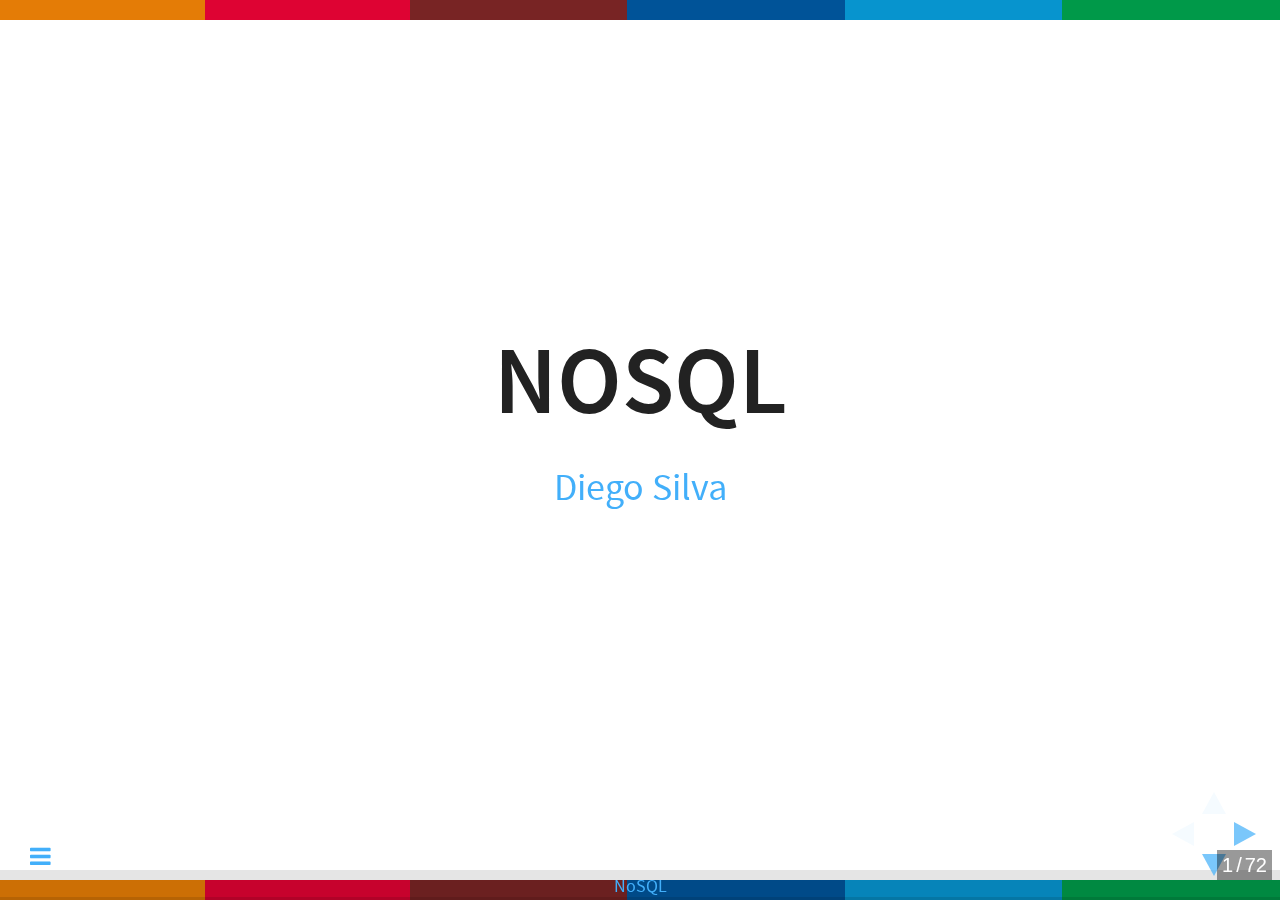
==== palestras/2018/iftm-06-07-2018/index.html @ 48f5f55a "Adicionando pagina principal" ====
<!doctype html>
<html lang="en">

    <head>
        <meta charset="utf-8">

        <title>Programação Orientada a Objetos</title>

        <link rel="stylesheet" href="css/reveal.css">
        <link rel="stylesheet" href="css/theme/tdc.css" id="theme">

        <link rel="stylesheet" href="lib/css/zenburn.css">
    </head>

    <body>

              <div class="reveal">
              <div class= "tdc-head-hr">
				           <div class = "tdc-bar-block-1"></div>
				           <div class = "tdc-bar-block-2"></div>
				           <div class = "tdc-bar-block-3"></div>
				           <div class = "tdc-bar-block-4"></div>
				           <div class = "tdc-bar-block-5"></div>
				           <div class = "tdc-bar-block-6"></div>
			       </div>
              <div class="slides">
                  <section data-markdown="README.md"
                           data-separator="^\n----  ----\n$"
                           data-separator-vertical="^\n----\n$">
                  </section>
              </div>
              <div class= "tdc-foot-hr">
          			<div class = "tdc-bar-block-1"></div>
          			<div class = "tdc-bar-block-2"></div>
          			<div class = "tdc-bar-block-3"></div>
          			<div class = "tdc-bar-block-4"></div>
          			<div class = "tdc-bar-block-5"></div>
          			<div class = "tdc-bar-block-6"></div>
          		</div>

        </div>

        <script src="lib/js/head.min.js"></script>
        <script src="js/reveal.js"></script>
        <script>
Reveal.initialize({
    // reveal.js configuration, cf. https://github.com/hakimel/reveal.js/#configuration
    controls: true,
    progress: true,
    history: true,
    center: true,
    transition: 'convex',
    slideNumber: 'c/t',
    width: 960,
    height: 800,

    // Optional libraries used to extend on reveal.js
    dependencies: [
      { src: 'lib/js/classList.js', condition: function() { return !document.body.classList; } },

      // enable built-in plugins
      { src: 'plugin/markdown/marked.js', condition: function() { return !!document.querySelector( '[data-markdown]' ); } },
      { src: 'plugin/markdown/markdown.js', condition: function() { return !!document.querySelector( '[data-markdown]' ); } },
      { src: 'plugin/highlight/highlight.js', async: true, callback: function() { hljs.initHighlightingOnLoad(); } },
      { src: 'plugin/zoom/zoom.js' },
      { src: 'plugin/notes/notes.js' },
      { src: 'plugin/math/math.js' },

      // enable additionally installed plugins
      { src: 'plugin/menu/menu.js' },
      { src: 'plugin/title-footer/title-footer.js', async: true, callback: function() { title_footer.initialize(); } },
    ],
    //{ src: 'plugin/toc-progress/toc-progress.js', async: true, callback: function() { toc_progress.initialize(); toc_progress.create(); } },
    // plugin settings

    // plugin math, cf. https://github.com/hakimel/reveal.js#mathjax
    math: {
        mathjax: 'https://cdn.mathjax.org/mathjax/latest/MathJax.js',
        config: 'TeX-AMS_HTML-full'  // See http://docs.mathjax.org/en/latest/config-files.html
    },

    // plugin menu, cf. https://github.com/denehyg/reveal.js-menu#configuration
    menu: {
        side: 'left',
        numbers: false,
        titleSelector: 'h1, h2, h3, h4, h5, h6',
        hideMissingTitles: false,
        markers: false,
        custom: false,
        themes: [
            { name: 'TDC', theme: 'css/theme/tdc.css' },
            { name: 'Black', theme: 'css/theme/black.css' },
            { name: 'White', theme: 'css/theme/white.css' },
            { name: 'League', theme: 'css/theme/league.css' },
            { name: 'Sky', theme: 'css/theme/sky.css' },
            { name: 'Beige', theme: 'css/theme/beige.css' },
            { name: 'Simple', theme: 'css/theme/simple.css' },
            { name: 'Serif', theme: 'css/theme/serif.css' },
            { name: 'Blood', theme: 'css/theme/blood.css' },
            { name: 'Night', theme: 'css/theme/night.css' },
            { name: 'Moon', theme: 'css/theme/moon.css' },
            { name: 'Solarized', theme: 'css/theme/solarized.css' }
        ],
        transitions: true,
        openButton: true,
        openSlideNumber: true,
        keyboard: true
    },
});
        </script>
    </body>

</html>


<!--
file created by github.com/theno/fabsetup
substituted variables:
{{presi_title_space}}: reveal.js template
-->
---- palestras/2018/iftm-06-07-2018/css/reveal.css ----
/*!
 * reveal.js
 * http://lab.hakim.se/reveal-js
 * MIT licensed
 *
 * Copyright (C) 2016 Hakim El Hattab, http://hakim.se
 */
/*********************************************
 * RESET STYLES
 *********************************************/
html, body, .reveal div, .reveal span, .reveal applet, .reveal object, .reveal iframe,
.reveal h1, .reveal h2, .reveal h3, .reveal h4, .reveal h5, .reveal h6, .reveal p, .reveal blockquote, .reveal pre,
.reveal a, .reveal abbr, .reveal acronym, .reveal address, .reveal big, .reveal cite, .reveal code,
.reveal del, .reveal dfn, .reveal em, .reveal img, .reveal ins, .reveal kbd, .reveal q, .reveal s, .reveal samp,
.reveal small, .reveal strike, .reveal strong, .reveal sub, .reveal sup, .reveal tt, .reveal var,
.reveal b, .reveal u, .reveal center,
.reveal dl, .reveal dt, .reveal dd, .reveal ol, .reveal ul, .reveal li,
.reveal fieldset, .reveal form, .reveal label, .reveal legend,
.reveal table, .reveal caption, .reveal tbody, .reveal tfoot, .reveal thead, .reveal tr, .reveal th, .reveal td,
.reveal article, .reveal aside, .reveal canvas, .reveal details, .reveal embed,
.reveal figure, .reveal figcaption, .reveal footer, .reveal header, .reveal hgroup,
.reveal menu, .reveal nav, .reveal output, .reveal ruby, .reveal section, .reveal summary,
.reveal time, .reveal mark, .reveal audio, .reveal video {
  margin: 0;
  padding: 0;
  border: 0;
  font-size: 100%;
  font: inherit;
  vertical-align: baseline; }

.reveal article, .reveal aside, .reveal details, .reveal figcaption, .reveal figure,
.reveal footer, .reveal header, .reveal hgroup, .reveal menu, .reveal nav, .reveal section {
  display: block; }

/*********************************************
 * GLOBAL STYLES
 *********************************************/
html,
body {
  width: 100%;
  height: 100%;
  overflow: hidden; }

body {
  position: relative;
  line-height: 1;
  background-color: #fff;
  color: #000; }

/*********************************************
 * VIEW FRAGMENTS
 *********************************************/
.reveal .slides section .fragment {
  opacity: 0;
  visibility: hidden;
  -webkit-transition: all .2s ease;
          transition: all .2s ease; }
  .reveal .slides section .fragment.visible {
    opacity: 1;
    visibility: visible; }

.reveal .slides section .fragment.grow {
  opacity: 1;
  visibility: visible; }
  .reveal .slides section .fragment.grow.visible {
    -webkit-transform: scale(1.3);
            transform: scale(1.3); }

.reveal .slides section .fragment.shrink {
  opacity: 1;
  visibility: visible; }
  .reveal .slides section .fragment.shrink.visible {
    -webkit-transform: scale(0.7);
            transform: scale(0.7); }

.reveal .slides section .fragment.zoom-in {
  -webkit-transform: scale(0.1);
          transform: scale(0.1); }
  .reveal .slides section .fragment.zoom-in.visible {
    -webkit-transform: none;
            transform: none; }

.reveal .slides section .fragment.fade-out {
  opacity: 1;
  visibility: visible; }
  .reveal .slides section .fragment.fade-out.visible {
    opacity: 0;
    visibility: hidden; }

.reveal .slides section .fragment.semi-fade-out {
  opacity: 1;
  visibility: visible; }
  .reveal .slides section .fragment.semi-fade-out.visible {
    opacity: 0.5;
    visibility: visible; }

.reveal .slides section .fragment.strike {
  opacity: 1;
  visibility: visible; }
  .reveal .slides section .fragment.strike.visible {
    text-decoration: line-through; }

.reveal .slides section .fragment.fade-up {
  -webkit-transform: translate(0, 20%);
          transform: translate(0, 20%); }
  .reveal .slides section .fragment.fade-up.visible {
    -webkit-transform: translate(0, 0);
            transform: translate(0, 0); }

.reveal .slides section .fragment.fade-down {
  -webkit-transform: translate(0, -20%);
          transform: translate(0, -20%); }
  .reveal .slides section .fragment.fade-down.visible {
    -webkit-transform: translate(0, 0);
            transform: translate(0, 0); }

.reveal .slides section .fragment.fade-right {
  -webkit-transform: translate(-20%, 0);
          transform: translate(-20%, 0); }
  .reveal .slides section .fragment.fade-right.visible {
    -webkit-transform: translate(0, 0);
            transform: translate(0, 0); }

.reveal .slides section .fragment.fade-left {
  -webkit-transform: translate(20%, 0);
          transform: translate(20%, 0); }
  .reveal .slides section .fragment.fade-left.visible {
    -webkit-transform: translate(0, 0);
            transform: translate(0, 0); }

.reveal .slides section .fragment.current-visible {
  opacity: 0;
  visibility: hidden; }
  .reveal .slides section .fragment.current-visible.current-fragment {
    opacity: 1;
    visibility: visible; }

.reveal .slides section .fragment.highlight-red,
.reveal .slides section .fragment.highlight-current-red,
.reveal .slides section .fragment.highlight-green,
.reveal .slides section .fragment.highlight-current-green,
.reveal .slides section .fragment.highlight-blue,
.reveal .slides section .fragment.highlight-current-blue {
  opacity: 1;
  visibility: visible; }

.reveal .slides section .fragment.highlight-red.visible {
  color: #ff2c2d; }

.reveal .slides section .fragment.highlight-green.visible {
  color: #17ff2e; }

.reveal .slides section .fragment.highlight-blue.visible {
  color: #1b91ff; }

.reveal .slides section .fragment.highlight-current-red.current-fragment {
  color: #ff2c2d; }

.reveal .slides section .fragment.highlight-current-green.current-fragment {
  color: #17ff2e; }

.reveal .slides section .fragment.highlight-current-blue.current-fragment {
  color: #1b91ff; }

/*********************************************
 * DEFAULT ELEMENT STYLES
 *********************************************/
/* Fixes issue in Chrome where italic fonts did not appear when printing to PDF */
.reveal:after {
  content: '';
  font-style: italic; }

.reveal iframe {
  z-index: 1; }

/** Prevents layering issues in certain browser/transition combinations */
.reveal a {
  position: relative; }

.reveal .stretch {
  max-width: none;
  max-height: none; }

.reveal pre.stretch code {
  height: 100%;
  max-height: 100%;
  box-sizing: border-box; }

/*********************************************
 * CONTROLS
 *********************************************/
.reveal .controls {
  display: none;
  position: fixed;
  width: 110px;
  height: 110px;
  z-index: 30;
  right: 10px;
  bottom: 10px;
  -webkit-user-select: none; }

.reveal .controls button {
  padding: 0;
  position: absolute;
  opacity: 0.05;
  width: 0;
  height: 0;
  background-color: transparent;
  border: 12px solid transparent;
  -webkit-transform: scale(0.9999);
          transform: scale(0.9999);
  -webkit-transition: all 0.2s ease;
          transition: all 0.2s ease;
  -webkit-appearance: none;
  -webkit-tap-highlight-color: transparent; }

.reveal .controls .enabled {
  opacity: 0.7;
  cursor: pointer; }

.reveal .controls .enabled:active {
  margin-top: 1px; }

.reveal .controls .navigate-left {
  top: 42px;
  border-right-width: 22px;
  border-right-color: #000; }

.reveal .controls .navigate-left.fragmented {
  opacity: 0.3; }

.reveal .controls .navigate-right {
  left: 74px;
  top: 42px;
  border-left-width: 22px;
  border-left-color: #000; }

.reveal .controls .navigate-right.fragmented {
  opacity: 0.3; }

.reveal .controls .navigate-up {
  left: 42px;
  border-bottom-width: 22px;
  border-bottom-color: #000; }

.reveal .controls .navigate-up.fragmented {
  opacity: 0.3; }

.reveal .controls .navigate-down {
  left: 42px;
  top: 74px;
  border-top-width: 22px;
  border-top-color: #000; }

.reveal .controls .navigate-down.fragmented {
  opacity: 0.3; }

/*********************************************
 * PROGRESS BAR
 *********************************************/
.reveal .progress {
  position: fixed;
  display: none;
  height: 3px;
  width: 100%;
  bottom: 0;
  left: 0;
  z-index: 10;
  background-color: rgba(0, 0, 0, 0.2); }

.reveal .progress:after {
  content: '';
  display: block;
  position: absolute;
  height: 20px;
  width: 100%;
  top: -20px; }

.reveal .progress span {
  display: block;
  height: 100%;
  width: 0px;
  background-color: #000;
  -webkit-transition: width 800ms cubic-bezier(0.26, 0.86, 0.44, 0.985);
          transition: width 800ms cubic-bezier(0.26, 0.86, 0.44, 0.985); }

/*********************************************
 * SLIDE NUMBER
 *********************************************/
.reveal .slide-number {
  position: fixed;
  display: block;
  right: 8px;
  bottom: 8px;
  z-index: 31;
  font-family: Helvetica, sans-serif;
  font-size: 12px;
  line-height: 1;
  color: #fff;
  background-color: rgba(0, 0, 0, 0.4);
  padding: 5px; }

.reveal .slide-number-delimiter {
  margin: 0 3px; }

/*********************************************
 * SLIDES
 *********************************************/
.reveal {
  position: relative;
  width: 100%;
  height: 100%;
  overflow: hidden;
  -ms-touch-action: none;
      touch-action: none; }

.reveal .slides {
  position: absolute;
  width: 100%;
  height: 100%;
  top: 0;
  right: 0;
  bottom: 0;
  left: 0;
  margin: auto;
  overflow: visible;
  z-index: 1;
  text-align: center;
  -webkit-perspective: 600px;
          perspective: 600px;
  -webkit-perspective-origin: 50% 40%;
          perspective-origin: 50% 40%; }

.reveal .slides > section {
  -ms-perspective: 600px; }

.reveal .slides > section,
.reveal .slides > section > section {
  display: none;
  position: absolute;
  width: 100%;
  padding: 20px 0px;
  z-index: 10;
  -webkit-transform-style: preserve-3d;
          transform-style: preserve-3d;
  -webkit-transition: -webkit-transform-origin 800ms cubic-bezier(0.26, 0.86, 0.44, 0.985), -webkit-transform 800ms cubic-bezier(0.26, 0.86, 0.44, 0.985), visibility 800ms cubic-bezier(0.26, 0.86, 0.44, 0.985), opacity 800ms cubic-bezier(0.26, 0.86, 0.44, 0.985);
          transition: transform-origin 800ms cubic-bezier(0.26, 0.86, 0.44, 0.985), transform 800ms cubic-bezier(0.26, 0.86, 0.44, 0.985), visibility 800ms cubic-bezier(0.26, 0.86, 0.44, 0.985), opacity 800ms cubic-bezier(0.26, 0.86, 0.44, 0.985); }

/* Global transition speed settings */
.reveal[data-transition-speed="fast"] .slides section {
  -webkit-transition-duration: 400ms;
          transition-duration: 400ms; }

.reveal[data-transition-speed="slow"] .slides section {
  -webkit-transition-duration: 1200ms;
          transition-duration: 1200ms; }

/* Slide-specific transition speed overrides */
.reveal .slides section[data-transition-speed="fast"] {
  -webkit-transition-duration: 400ms;
          transition-duration: 400ms; }

.reveal .slides section[data-transition-speed="slow"] {
  -webkit-transition-duration: 1200ms;
          transition-duration: 1200ms; }

.reveal .slides > section.stack {
  padding-top: 0;
  padding-bottom: 0; }

.reveal .slides > section.present,
.reveal .slides > section > section.present {
  display: block;
  z-index: 11;
  opacity: 1; }

.reveal.center,
.reveal.center .slides,
.reveal.center .slides section {
  min-height: 0 !important; }

/* Don't allow interaction with invisible slides */
.reveal .slides > section.future,
.reveal .slides > section > section.future,
.reveal .slides > section.past,
.reveal .slides > section > section.past {
  pointer-events: none; }

.reveal.overview .slides > section,
.reveal.overview .slides > section > section {
  pointer-events: auto; }

.reveal .slides > section.past,
.reveal .slides > section.future,
.reveal .slides > section > section.past,
.reveal .slides > section > section.future {
  opacity: 0; }

/*********************************************
 * Mixins for readability of transitions
 *********************************************/
/*********************************************
 * SLIDE TRANSITION
 * Aliased 'linear' for backwards compatibility
 *********************************************/
.reveal.slide section {
  -webkit-backface-visibility: hidden;
          backface-visibility: hidden; }

.reveal .slides > section[data-transition=slide].past,
.reveal .slides > section[data-transition~=slide-out].past,
.reveal.slide .slides > section:not([data-transition]).past {
  -webkit-transform: translate(-150%, 0);
          transform: translate(-150%, 0); }

.reveal .slides > section[data-transition=slide].future,
.reveal .slides > section[data-transition~=slide-in].future,
.reveal.slide .slides > section:not([data-transition]).future {
  -webkit-transform: translate(150%, 0);
          transform: translate(150%, 0); }

.reveal .slides > section > section[data-transition=slide].past,
.reveal .slides > section > section[data-transition~=slide-out].past,
.reveal.slide .slides > section > section:not([data-transition]).past {
  -webkit-transform: translate(0, -150%);
          transform: translate(0, -150%); }

.reveal .slides > section > section[data-transition=slide].future,
.reveal .slides > section > section[data-transition~=slide-in].future,
.reveal.slide .slides > section > section:not([data-transition]).future {
  -webkit-transform: translate(0, 150%);
          transform: translate(0, 150%); }

.reveal.linear section {
  -webkit-backface-visibility: hidden;
          backface-visibility: hidden; }

.reveal .slides > section[data-transition=linear].past,
.reveal .slides > section[data-transition~=linear-out].past,
.reveal.linear .slides > section:not([data-transition]).past {
  -webkit-transform: translate(-150%, 0);
          transform: translate(-150%, 0); }

.reveal .slides > section[data-transition=linear].future,
.reveal .slides > section[data-transition~=linear-in].future,
.reveal.linear .slides > section:not([data-transition]).future {
  -webkit-transform: translate(150%, 0);
          transform: translate(150%, 0); }

.reveal .slides > section > section[data-transition=linear].past,
.reveal .slides > section > section[data-transition~=linear-out].past,
.reveal.linear .slides > section > section:not([data-transition]).past {
  -webkit-transform: translate(0, -150%);
          transform: translate(0, -150%); }

.reveal .slides > section > section[data-transition=linear].future,
.reveal .slides > section > section[data-transition~=linear-in].future,
.reveal.linear .slides > section > section:not([data-transition]).future {
  -webkit-transform: translate(0, 150%);
          transform: translate(0, 150%); }

/*********************************************
 * CONVEX TRANSITION
 * Aliased 'default' for backwards compatibility
 *********************************************/
.reveal .slides > section[data-transition=default].past,
.reveal .slides > section[data-transition~=default-out].past,
.reveal.default .slides > section:not([data-transition]).past {
  -webkit-transform: translate3d(-100%, 0, 0) rotateY(-90deg) translate3d(-100%, 0, 0);
          transform: translate3d(-100%, 0, 0) rotateY(-90deg) translate3d(-100%, 0, 0); }

.reveal .slides > section[data-transition=default].future,
.reveal .slides > section[data-transition~=default-in].future,
.reveal.default .slides > section:not([data-transition]).future {
  -webkit-transform: translate3d(100%, 0, 0) rotateY(90deg) translate3d(100%, 0, 0);
          transform: translate3d(100%, 0, 0) rotateY(90deg) translate3d(100%, 0, 0); }

.reveal .slides > section > section[data-transition=default].past,
.reveal .slides > section > section[data-transition~=default-out].past,
.reveal.default .slides > section > section:not([data-transition]).past {
  -webkit-transform: translate3d(0, -300px, 0) rotateX(70deg) translate3d(0, -300px, 0);
          transform: translate3d(0, -300px, 0) rotateX(70deg) translate3d(0, -300px, 0); }

.reveal .slides > section > section[data-transition=default].future,
.reveal .slides > section > section[data-transition~=default-in].future,
.reveal.default .slides > section > section:not([data-transition]).future {
  -webkit-transform: translate3d(0, 300px, 0) rotateX(-70deg) translate3d(0, 300px, 0);
          transform: translate3d(0, 300px, 0) rotateX(-70deg) translate3d(0, 300px, 0); }

.reveal .slides > section[data-transition=convex].past,
.reveal .slides > section[data-transition~=convex-out].past,
.reveal.convex .slides > section:not([data-transition]).past {
  -webkit-transform: translate3d(-100%, 0, 0) rotateY(-90deg) translate3d(-100%, 0, 0);
          transform: translate3d(-100%, 0, 0) rotateY(-90deg) translate3d(-100%, 0, 0); }

.reveal .slides > section[data-transition=convex].future,
.reveal .slides > section[data-transition~=convex-in].future,
.reveal.convex .slides > section:not([data-transition]).future {
  -webkit-transform: translate3d(100%, 0, 0) rotateY(90deg) translate3d(100%, 0, 0);
          transform: translate3d(100%, 0, 0) rotateY(90deg) translate3d(100%, 0, 0); }

.reveal .slides > section > section[data-transition=convex].past,
.reveal .slides > section > section[data-transition~=convex-out].past,
.reveal.convex .slides > section > section:not([data-transition]).past {
  -webkit-transform: translate3d(0, -300px, 0) rotateX(70deg) translate3d(0, -300px, 0);
          transform: translate3d(0, -300px, 0) rotateX(70deg) translate3d(0, -300px, 0); }

.reveal .slides > section > section[data-transition=convex].future,
.reveal .slides > section > section[data-transition~=convex-in].future,
.reveal.convex .slides > section > section:not([data-transition]).future {
  -webkit-transform: translate3d(0, 300px, 0) rotateX(-70deg) translate3d(0, 300px, 0);
          transform: translate3d(0, 300px, 0) rotateX(-70deg) translate3d(0, 300px, 0); }

/*********************************************
 * CONCAVE TRANSITION
 *********************************************/
.reveal .slides > section[data-transition=concave].past,
.reveal .slides > section[data-transition~=concave-out].past,
.reveal.concave .slides > section:not([data-transition]).past {
  -webkit-transform: translate3d(-100%, 0, 0) rotateY(90deg) translate3d(-100%, 0, 0);
          transform: translate3d(-100%, 0, 0) rotateY(90deg) translate3d(-100%, 0, 0); }

.reveal .slides > section[data-transition=concave].future,
.reveal .slides > section[data-transition~=concave-in].future,
.reveal.concave .slides > section:not([data-transition]).future {
  -webkit-transform: translate3d(100%, 0, 0) rotateY(-90deg) translate3d(100%, 0, 0);
          transform: translate3d(100%, 0, 0) rotateY(-90deg) translate3d(100%, 0, 0); }

.reveal .slides > section > section[data-transition=concave].past,
.reveal .slides > section > section[data-transition~=concave-out].past,
.reveal.concave .slides > section > section:not([data-transition]).past {
  -webkit-transform: translate3d(0, -80%, 0) rotateX(-70deg) translate3d(0, -80%, 0);
          transform: translate3d(0, -80%, 0) rotateX(-70deg) translate3d(0, -80%, 0); }

.reveal .slides > section > section[data-transition=concave].future,
.reveal .slides > section > section[data-transition~=concave-in].future,
.reveal.concave .slides > section > section:not([data-transition]).future {
  -webkit-transform: translate3d(0, 80%, 0) rotateX(70deg) translate3d(0, 80%, 0);
          transform: translate3d(0, 80%, 0) rotateX(70deg) translate3d(0, 80%, 0); }

/*********************************************
 * ZOOM TRANSITION
 *********************************************/
.reveal .slides section[data-transition=zoom],
.reveal.zoom .slides section:not([data-transition]) {
  -webkit-transition-timing-function: ease;
          transition-timing-function: ease; }

.reveal .slides > section[data-transition=zoom].past,
.reveal .slides > section[data-transition~=zoom-out].past,
.reveal.zoom .slides > section:not([data-transition]).past {
  visibility: hidden;
  -webkit-transform: scale(16);
          transform: scale(16); }

.reveal .slides > section[data-transition=zoom].future,
.reveal .slides > section[data-transition~=zoom-in].future,
.reveal.zoom .slides > section:not([data-transition]).future {
  visibility: hidden;
  -webkit-transform: scale(0.2);
          transform: scale(0.2); }

.reveal .slides > section > section[data-transition=zoom].past,
.reveal .slides > section > section[data-transition~=zoom-out].past,
.reveal.zoom .slides > section > section:not([data-transition]).past {
  -webkit-transform: translate(0, -150%);
          transform: translate(0, -150%); }

.reveal .slides > section > section[data-transition=zoom].future,
.reveal .slides > section > section[data-transition~=zoom-in].future,
.reveal.zoom .slides > section > section:not([data-transition]).future {
  -webkit-transform: translate(0, 150%);
          transform: translate(0, 150%); }

/*********************************************
 * CUBE TRANSITION
 *********************************************/
.reveal.cube .slides {
  -webkit-perspective: 1300px;
          perspective: 1300px; }

.reveal.cube .slides section {
  padding: 30px;
  min-height: 700px;
  -webkit-backface-visibility: hidden;
          backface-visibility: hidden;
  box-sizing: border-box; }

.reveal.center.cube .slides section {
  min-height: 0; }

.reveal.cube .slides section:not(.stack):before {
  content: '';
  position: absolute;
  display: block;
  width: 100%;
  height: 100%;
  left: 0;
  top: 0;
  background: rgba(0, 0, 0, 0.1);
  border-radius: 4px;
  -webkit-transform: translateZ(-20px);
          transform: translateZ(-20px); }

.reveal.cube .slides section:not(.stack):after {
  content: '';
  position: absolute;
  display: block;
  width: 90%;
  height: 30px;
  left: 5%;
  bottom: 0;
  background: none;
  z-index: 1;
  border-radius: 4px;
  box-shadow: 0px 95px 25px rgba(0, 0, 0, 0.2);
  -webkit-transform: translateZ(-90px) rotateX(65deg);
          transform: translateZ(-90px) rotateX(65deg); }

.reveal.cube .slides > section.stack {
  padding: 0;
  background: none; }

.reveal.cube .slides > section.past {
  -webkit-transform-origin: 100% 0%;
          transform-origin: 100% 0%;
  -webkit-transform: translate3d(-100%, 0, 0) rotateY(-90deg);
          transform: translate3d(-100%, 0, 0) rotateY(-90deg); }

.reveal.cube .slides > section.future {
  -webkit-transform-origin: 0% 0%;
          transform-origin: 0% 0%;
  -webkit-transform: translate3d(100%, 0, 0) rotateY(90deg);
          transform: translate3d(100%, 0, 0) rotateY(90deg); }

.reveal.cube .slides > section > section.past {
  -webkit-transform-origin: 0% 100%;
          transform-origin: 0% 100%;
  -webkit-transform: translate3d(0, -100%, 0) rotateX(90deg);
          transform: translate3d(0, -100%, 0) rotateX(90deg); }

.reveal.cube .slides > section > section.future {
  -webkit-transform-origin: 0% 0%;
          transform-origin: 0% 0%;
  -webkit-transform: translate3d(0, 100%, 0) rotateX(-90deg);
          transform: translate3d(0, 100%, 0) rotateX(-90deg); }

/*********************************************
 * PAGE TRANSITION
 *********************************************/
.reveal.page .slides {
  -webkit-perspective-origin: 0% 50%;
          perspective-origin: 0% 50%;
  -webkit-perspective: 3000px;
          perspective: 3000px; }

.reveal.page .slides section {
  padding: 30px;
  min-height: 700px;
  box-sizing: border-box; }

.reveal.page .slides section.past {
  z-index: 12; }

.reveal.page .slides section:not(.stack):before {
  content: '';
  position: absolute;
  display: block;
  width: 100%;
  height: 100%;
  left: 0;
  top: 0;
  background: rgba(0, 0, 0, 0.1);
  -webkit-transform: translateZ(-20px);
          transform: translateZ(-20px); }

.reveal.page .slides section:not(.stack):after {
  content: '';
  position: absolute;
  display: block;
  width: 90%;
  height: 30px;
  left: 5%;
  bottom: 0;
  background: none;
  z-index: 1;
  border-radius: 4px;
  box-shadow: 0px 95px 25px rgba(0, 0, 0, 0.2);
  -webkit-transform: translateZ(-90px) rotateX(65deg); }

.reveal.page .slides > section.stack {
  padding: 0;
  background: none; }

.reveal.page .slides > section.past {
  -webkit-transform-origin: 0% 0%;
          transform-origin: 0% 0%;
  -webkit-transform: translate3d(-40%, 0, 0) rotateY(-80deg);
          transform: translate3d(-40%, 0, 0) rotateY(-80deg); }

.reveal.page .slides > section.future {
  -webkit-transform-origin: 100% 0%;
          transform-origin: 100% 0%;
  -webkit-transform: translate3d(0, 0, 0);
          transform: translate3d(0, 0, 0); }

.reveal.page .slides > section > section.past {
  -webkit-transform-origin: 0% 0%;
          transform-origin: 0% 0%;
  -webkit-transform: translate3d(0, -40%, 0) rotateX(80deg);
          transform: translate3d(0, -40%, 0) rotateX(80deg); }

.reveal.page .slides > section > section.future {
  -webkit-transform-origin: 0% 100%;
          transform-origin: 0% 100%;
  -webkit-transform: translate3d(0, 0, 0);
          transform: translate3d(0, 0, 0); }

/*********************************************
 * FADE TRANSITION
 *********************************************/
.reveal .slides section[data-transition=fade],
.reveal.fade .slides section:not([data-transition]),
.reveal.fade .slides > section > section:not([data-transition]) {
  -webkit-transform: none;
          transform: none;
  -webkit-transition: opacity 0.5s;
          transition: opacity 0.5s; }

.reveal.fade.overview .slides section,
.reveal.fade.overview .slides > section > section {
  -webkit-transition: none;
          transition: none; }

/*********************************************
 * NO TRANSITION
 *********************************************/
.reveal .slides section[data-transition=none],
.reveal.none .slides section:not([data-transition]) {
  -webkit-transform: none;
          transform: none;
  -webkit-transition: none;
          transition: none; }

/*********************************************
 * PAUSED MODE
 *********************************************/
.reveal .pause-overlay {
  position: absolute;
  top: 0;
  left: 0;
  width: 100%;
  height: 100%;
  background: black;
  visibility: hidden;
  opacity: 0;
  z-index: 100;
  -webkit-transition: all 1s ease;
          transition: all 1s ease; }

.reveal.paused .pause-overlay {
  visibility: visible;
  opacity: 1; }

/*********************************************
 * FALLBACK
 *********************************************/
.no-transforms {
  overflow-y: auto; }

.no-transforms .reveal .slides {
  position: relative;
  width: 80%;
  height: auto !important;
  top: 0;
  left: 50%;
  margin: 0;
  text-align: center; }

.no-transforms .reveal .controls,
.no-transforms .reveal .progress {
  display: none !important; }

.no-transforms .reveal .slides section {
  display: block !important;
  opacity: 1 !important;
  position: relative !important;
  height: auto;
  min-height: 0;
  top: 0;
  left: -50%;
  margin: 70px 0;
  -webkit-transform: none;
          transform: none; }

.no-transforms .reveal .slides section section {
  left: 0; }

.reveal .no-transition,
.reveal .no-transition * {
  -webkit-transition: none !important;
          transition: none !important; }

/*********************************************
 * PER-SLIDE BACKGROUNDS
 *********************************************/
.reveal .backgrounds {
  position: absolute;
  width: 100%;
  height: 100%;
  top: 0;
  left: 0;
  -webkit-perspective: 600px;
          perspective: 600px; }

.reveal .slide-background {
  display: none;
  position: absolute;
  width: 100%;
  height: 100%;
  opacity: 0;
  visibility: hidden;
  background-color: transparent;
  background-position: 50% 50%;
  background-repeat: no-repeat;
  background-size: cover;
  -webkit-transition: all 800ms cubic-bezier(0.26, 0.86, 0.44, 0.985);
          transition: all 800ms cubic-bezier(0.26, 0.86, 0.44, 0.985); }

.reveal .slide-background.stack {
  display: block; }

.reveal .slide-background.present {
  opacity: 1;
  visibility: visible; }

.print-pdf .reveal .slide-background {
  opacity: 1 !important;
  visibility: visible !important; }

/* Video backgrounds */
.reveal .slide-background video {
  position: absolute;
  width: 100%;
  height: 100%;
  max-width: none;
  max-height: none;
  top: 0;
  left: 0; }

/* Immediate transition style */
.reveal[data-background-transition=none] > .backgrounds .slide-background,
.reveal > .backgrounds .slide-background[data-background-transition=none] {
  -webkit-transition: none;
          transition: none; }

/* Slide */
.reveal[data-background-transition=slide] > .backgrounds .slide-background,
.reveal > .backgrounds .slide-background[data-background-transition=slide] {
  opacity: 1;
  -webkit-backface-visibility: hidden;
          backface-visibility: hidden; }

.reveal[data-background-transition=slide] > .backgrounds .slide-background.past,
.reveal > .backgrounds .slide-background.past[data-background-transition=slide] {
  -webkit-transform: translate(-100%, 0);
          transform: translate(-100%, 0); }

.reveal[data-background-transition=slide] > .backgrounds .slide-background.future,
.reveal > .backgrounds .slide-background.future[data-background-transition=slide] {
  -webkit-transform: translate(100%, 0);
          transform: translate(100%, 0); }

.reveal[data-background-transition=slide] > .backgrounds .slide-background > .slide-background.past,
.reveal > .backgrounds .slide-background > .slide-background.past[data-background-transition=slide] {
  -webkit-transform: translate(0, -100%);
          transform: translate(0, -100%); }

.reveal[data-background-transition=slide] > .backgrounds .slide-background > .slide-background.future,
.reveal > .backgrounds .slide-background > .slide-background.future[data-background-transition=slide] {
  -webkit-transform: translate(0, 100%);
          transform: translate(0, 100%); }

/* Convex */
.reveal[data-background-transition=convex] > .backgrounds .slide-background.past,
.reveal > .backgrounds .slide-background.past[data-background-transition=convex] {
  opacity: 0;
  -webkit-transform: translate3d(-100%, 0, 0) rotateY(-90deg) translate3d(-100%, 0, 0);
          transform: translate3d(-100%, 0, 0) rotateY(-90deg) translate3d(-100%, 0, 0); }

.reveal[data-background-transition=convex] > .backgrounds .slide-background.future,
.reveal > .backgrounds .slide-background.future[data-background-transition=convex] {
  opacity: 0;
  -webkit-transform: translate3d(100%, 0, 0) rotateY(90deg) translate3d(100%, 0, 0);
          transform: translate3d(100%, 0, 0) rotateY(90deg) translate3d(100%, 0, 0); }

.reveal[data-background-transition=convex] > .backgrounds .slide-background > .slide-background.past,
.reveal > .backgrounds .slide-background > .slide-background.past[data-background-transition=convex] {
  opacity: 0;
  -webkit-transform: translate3d(0, -100%, 0) rotateX(90deg) translate3d(0, -100%, 0);
          transform: translate3d(0, -100%, 0) rotateX(90deg) translate3d(0, -100%, 0); }

.reveal[data-background-transition=convex] > .backgrounds .slide-background > .slide-background.future,
.reveal > .backgrounds .slide-background > .slide-background.future[data-background-transition=convex] {
  opacity: 0;
  -webkit-transform: translate3d(0, 100%, 0) rotateX(-90deg) translate3d(0, 100%, 0);
          transform: translate3d(0, 100%, 0) rotateX(-90deg) translate3d(0, 100%, 0); }

/* Concave */
.reveal[data-background-transition=concave] > .backgrounds .slide-background.past,
.reveal > .backgrounds .slide-background.past[data-background-transition=concave] {
  opacity: 0;
  -webkit-transform: translate3d(-100%, 0, 0) rotateY(90deg) translate3d(-100%, 0, 0);
          transform: translate3d(-100%, 0, 0) rotateY(90deg) translate3d(-100%, 0, 0); }

.reveal[data-background-transition=concave] > .backgrounds .slide-background.future,
.reveal > .backgrounds .slide-background.future[data-background-transition=concave] {
  opacity: 0;
  -webkit-transform: translate3d(100%, 0, 0) rotateY(-90deg) translate3d(100%, 0, 0);
          transform: translate3d(100%, 0, 0) rotateY(-90deg) translate3d(100%, 0, 0); }

.reveal[data-background-transition=concave] > .backgrounds .slide-background > .slide-background.past,
.reveal > .backgrounds .slide-background > .slide-background.past[data-background-transition=concave] {
  opacity: 0;
  -webkit-transform: translate3d(0, -100%, 0) rotateX(-90deg) translate3d(0, -100%, 0);
          transform: translate3d(0, -100%, 0) rotateX(-90deg) translate3d(0, -100%, 0); }

.reveal[data-background-transition=concave] > .backgrounds .slide-background > .slide-background.future,
.reveal > .backgrounds .slide-background > .slide-background.future[data-background-transition=concave] {
  opacity: 0;
  -webkit-transform: translate3d(0, 100%, 0) rotateX(90deg) translate3d(0, 100%, 0);
          transform: translate3d(0, 100%, 0) rotateX(90deg) translate3d(0, 100%, 0); }

/* Zoom */
.reveal[data-background-transition=zoom] > .backgrounds .slide-background,
.reveal > .backgrounds .slide-background[data-background-transition=zoom] {
  -webkit-transition-timing-function: ease;
          transition-timing-function: ease; }

.reveal[data-background-transition=zoom] > .backgrounds .slide-background.past,
.reveal > .backgrounds .slide-background.past[data-background-transition=zoom] {
  opacity: 0;
  visibility: hidden;
  -webkit-transform: scale(16);
          transform: scale(16); }

.reveal[data-background-transition=zoom] > .backgrounds .slide-background.future,
.reveal > .backgrounds .slide-background.future[data-background-transition=zoom] {
  opacity: 0;
  visibility: hidden;
  -webkit-transform: scale(0.2);
          transform: scale(0.2); }

.reveal[data-background-transition=zoom] > .backgrounds .slide-background > .slide-background.past,
.reveal > .backgrounds .slide-background > .slide-background.past[data-background-transition=zoom] {
  opacity: 0;
  visibility: hidden;
  -webkit-transform: scale(16);
          transform: scale(16); }

.reveal[data-background-transition=zoom] > .backgrounds .slide-background > .slide-background.future,
.reveal > .backgrounds .slide-background > .slide-background.future[data-background-transition=zoom] {
  opacity: 0;
  visibility: hidden;
  -webkit-transform: scale(0.2);
          transform: scale(0.2); }

/* Global transition speed settings */
.reveal[data-transition-speed="fast"] > .backgrounds .slide-background {
  -webkit-transition-duration: 400ms;
          transition-duration: 400ms; }

.reveal[data-transition-speed="slow"] > .backgrounds .slide-background {
  -webkit-transition-duration: 1200ms;
          transition-duration: 1200ms; }

/*********************************************
 * OVERVIEW
 *********************************************/
.reveal.overview {
  -webkit-perspective-origin: 50% 50%;
          perspective-origin: 50% 50%;
  -webkit-perspective: 700px;
          perspective: 700px; }
  .reveal.overview .slides section {
    height: 100%;
    top: 0 !important;
    opacity: 1 !important;
    overflow: hidden;
    visibility: visible !important;
    cursor: pointer;
    box-sizing: border-box; }
  .reveal.overview .slides section:hover,
  .reveal.overview .slides section.present {
    outline: 10px solid rgba(150, 150, 150, 0.4);
    outline-offset: 10px; }
  .reveal.overview .slides section .fragment {
    opacity: 1;
    -webkit-transition: none;
            transition: none; }
  .reveal.overview .slides section:after,
  .reveal.overview .slides section:before {
    display: none !important; }
  .reveal.overview .slides > section.stack {
    padding: 0;
    top: 0 !important;
    background: none;
    outline: none;
    overflow: visible; }
  .reveal.overview .backgrounds {
    -webkit-perspective: inherit;
            perspective: inherit; }
  .reveal.overview .backgrounds .slide-background {
    opacity: 1;
    visibility: visible;
    outline: 10px solid rgba(150, 150, 150, 0.1);
    outline-offset: 10px; }

.reveal.overview .slides section,
.reveal.overview-deactivating .slides section {
  -webkit-transition: none;
          transition: none; }

.reveal.overview .backgrounds .slide-background,
.reveal.overview-deactivating .backgrounds .slide-background {
  -webkit-transition: none;
          transition: none; }

.reveal.overview-animated .slides {
  -webkit-transition: -webkit-transform 0.4s ease;
          transition: transform 0.4s ease; }

/*********************************************
 * RTL SUPPORT
 *********************************************/
.reveal.rtl .slides,
.reveal.rtl .slides h1,
.reveal.rtl .slides h2,
.reveal.rtl .slides h3,
.reveal.rtl .slides h4,
.reveal.rtl .slides h5,
.reveal.rtl .slides h6 {
  direction: rtl;
  font-family: sans-serif; }

.reveal.rtl pre,
.reveal.rtl code {
  direction: ltr; }

.reveal.rtl ol,
.reveal.rtl ul {
  text-align: right; }

.reveal.rtl .progress span {
  float: right; }

/*********************************************
 * PARALLAX BACKGROUND
 *********************************************/
.reveal.has-parallax-background .backgrounds {
  -webkit-transition: all 0.8s ease;
          transition: all 0.8s ease; }

/* Global transition speed settings */
.reveal.has-parallax-background[data-transition-speed="fast"] .backgrounds {
  -webkit-transition-duration: 400ms;
          transition-duration: 400ms; }

.reveal.has-parallax-background[data-transition-speed="slow"] .backgrounds {
  -webkit-transition-duration: 1200ms;
          transition-duration: 1200ms; }

/*********************************************
 * LINK PREVIEW OVERLAY
 *********************************************/
.reveal .overlay {
  position: absolute;
  top: 0;
  left: 0;
  width: 100%;
  height: 100%;
  z-index: 1000;
  background: rgba(0, 0, 0, 0.9);
  opacity: 0;
  visibility: hidden;
  -webkit-transition: all 0.3s ease;
          transition: all 0.3s ease; }

.reveal .overlay.visible {
  opacity: 1;
  visibility: visible; }

.reveal .overlay .spinner {
  position: absolute;
  display: block;
  top: 50%;
  left: 50%;
  width: 32px;
  height: 32px;
  margin: -16px 0 0 -16px;
  z-index: 10;
  background-image: url([data-uri]%2F%2F%2F6%2Bvr8nJybW1tcDAwOjo6Nvb26ioqKOjo7Ozs%2FLy8vz8%2FAAAAAAAAAAAACH%2FC05FVFNDQVBFMi4wAwEAAAAh%2FhpDcmVhdGVkIHdpdGggYWpheGxvYWQuaW5mbwAh%[base64]%2FV%2FnmOM82XiHRLYKhKP1oZmADdEAAAh%2BQQJCgAAACwAAAAAIAAgAAAE6hDISWlZpOrNp1lGNRSdRpDUolIGw5RUYhhHukqFu8DsrEyqnWThGvAmhVlteBvojpTDDBUEIFwMFBRAmBkSgOrBFZogCASwBDEY%2FCZSg7GSE0gSCjQBMVG023xWBhklAnoEdhQEfyNqMIcKjhRsjEdnezB%2BA4k8gTwJhFuiW4dokXiloUepBAp5qaKpp6%2BHo7aWW54wl7obvEe0kRuoplCGepwSx2jJvqHEmGt6whJpGpfJCHmOoNHKaHx61WiSR92E4lbFoq%2BB6QDtuetcaBPnW6%2BO7wDHpIiK9SaVK5GgV543tzjgGcghAgAh%[base64]%2B%2BG%2Bw48edZPK%2BM6hLJpQg484enXIdQFSS1u6UhksENEQAAIfkECQoAAAAsAAAAACAAIAAABOcQyEmpGKLqzWcZRVUQnZYg1aBSh2GUVEIQ2aQOE%2BG%2BcD4ntpWkZQj1JIiZIogDFFyHI0UxQwFugMSOFIPJftfVAEoZLBbcLEFhlQiqGp1Vd140AUklUN3eCA51C1EWMzMCezCBBmkxVIVHBWd3HHl9JQOIJSdSnJ0TDKChCwUJjoWMPaGqDKannasMo6WnM562R5YluZRwur0wpgqZE7NKUm%2BFNRPIhjBJxKZteWuIBMN4zRMIVIhffcgojwCF117i4nlLnY5ztRLsnOk%2BaV%2BoJY7V7m76PdkS4trKcdg0Zc0tTcKkRAAAIfkECQoAAAAsAAAAACAAIAAABO4QyEkpKqjqzScpRaVkXZWQEximw1BSCUEIlDohrft6cpKCk5xid5MNJTaAIkekKGQkWyKHkvhKsR7ARmitkAYDYRIbUQRQjWBwJRzChi9CRlBcY1UN4g0%[base64]%[base64]%2BE71SRQeyqUToLA7VxF0JDyIQh%2FMVVPMt1ECZlfcjZJ9mIKoaTl1MRIl5o4CUKXOwmyrCInCKqcWtvadL2SYhyASyNDJ0uIiRMDjI0Fd30%2FiI2UA5GSS5UDj2l6NoqgOgN4gksEBgYFf0FDqKgHnyZ9OX8HrgYHdHpcHQULXAS2qKpENRg7eAMLC7kTBaixUYFkKAzWAAnLC7FLVxLWDBLKCwaKTULgEwbLA4hJtOkSBNqITT3xEgfLpBtzE%2FjiuL04RGEBgwWhShRgQExHBAAh%2BQQJCgAAACwAAAAAIAAgAAAE7xDISWlSqerNpyJKhWRdlSAVoVLCWk6JKlAqAavhO9UkUHsqlE6CwO1cRdCQ8iEIfzFVTzLdRAmZX3I2SfZiCqGk5dTESJeaOAlClzsJsqwiJwiqnFrb2nS9kmIcgEsjQydLiIlHehhpejaIjzh9eomSjZR%[base64]%2BE71SRQeyqUToLA7VxF0JDyIQh%[base64]%2BE71SRQeyqUToLA7VxF0JDyIQh%2FMVVPMt1ECZlfcjZJ9mIKoaTl1MRIl5o4CUKXOwmyrCInCKqcWtvadL2SYhyASyNDJ0uIiUd6GAULDJCRiXo1CpGXDJOUjY%2BYip9DhToJA4RBLwMLCwVDfRgbBAaqqoZ1XBMHswsHtxtFaH1iqaoGNgAIxRpbFAgfPQSqpbgGBqUD1wBXeCYp1AYZ19JJOYgH1KwA4UBvQwXUBxPqVD9L3sbp2BNk2xvvFPJd%2BMFCN6HAAIKgNggY0KtEBAAh%[base64]%2BvsYMDAzZQPC9VCNkDWUhGkuE5PxJNwiUK4UfLzOlD4WvzAHaoG9nxPi5d%2BjYUqfAhhykOFwJWiAAAIfkECQoAAAAsAAAAACAAIAAABPAQyElpUqnqzaciSoVkXVUMFaFSwlpOCcMYlErAavhOMnNLNo8KsZsMZItJEIDIFSkLGQoQTNhIsFehRww2CQLKF0tYGKYSg%2BygsZIuNqJksKgbfgIGepNo2cIUB3V1B3IvNiBYNQaDSTtfhhx0CwVPI0UJe0%2Bbm4g5VgcGoqOcnjmjqDSdnhgEoamcsZuXO1aWQy8KAwOAuTYYGwi7w5h%2BKr0SJ8MFihpNbx%2B4Erq7BYBuzsdiH1jCAzoSfl0rVirNbRXlBBlLX%2BBP0XJLAPGzTkAuAOqb0WT5AH7OcdCm5B8TgRwSRKIHQtaLCwg1RAAAOwAAAAAAAAAAAA%3D%3D);
  visibility: visible;
  opacity: 0.6;
  -webkit-transition: all 0.3s ease;
          transition: all 0.3s ease; }

.reveal .overlay header {
  position: absolute;
  left: 0;
  top: 0;
  width: 100%;
  height: 40px;
  z-index: 2;
  border-bottom: 1px solid #222; }

.reveal .overlay header a {
  display: inline-block;
  width: 40px;
  height: 40px;
  padding: 0 10px;
  float: right;
  opacity: 0.6;
  box-sizing: border-box; }

.reveal .overlay header a:hover {
  opacity: 1; }

.reveal .overlay header a .icon {
  display: inline-block;
  width: 20px;
  height: 20px;
  background-position: 50% 50%;
  background-size: 100%;
  background-repeat: no-repeat; }

.reveal .overlay header a.close .icon {
  background-image: url([data-uri]); }

.reveal .overlay header a.external .icon {
  background-image: url([data-uri]); }

.reveal .overlay .viewport {
  position: absolute;
  display: -webkit-box;
  display: -webkit-flex;
  display: -ms-flexbox;
  display: flex;
  top: 40px;
  right: 0;
  bottom: 0;
  left: 0; }

.reveal .overlay.overlay-preview .viewport iframe {
  width: 100%;
  height: 100%;
  max-width: 100%;
  max-height: 100%;
  border: 0;
  opacity: 0;
  visibility: hidden;
  -webkit-transition: all 0.3s ease;
          transition: all 0.3s ease; }

.reveal .overlay.overlay-preview.loaded .viewport iframe {
  opacity: 1;
  visibility: visible; }

.reveal .overlay.overlay-preview.loaded .spinner {
  opacity: 0;
  visibility: hidden;
  -webkit-transform: scale(0.2);
          transform: scale(0.2); }

.reveal .overlay.overlay-help .viewport {
  overflow: auto;
  color: #fff; }

.reveal .overlay.overlay-help .viewport .viewport-inner {
  width: 600px;
  margin: auto;
  padding: 20px 20px 80px 20px;
  text-align: center;
  letter-spacing: normal; }

.reveal .overlay.overlay-help .viewport .viewport-inner .title {
  font-size: 20px; }

.reveal .overlay.overlay-help .viewport .viewport-inner table {
  border: 1px solid #fff;
  border-collapse: collapse;
  font-size: 16px; }

.reveal .overlay.overlay-help .viewport .viewport-inner table th,
.reveal .overlay.overlay-help .viewport .viewport-inner table td {
  width: 200px;
  padding: 14px;
  border: 1px solid #fff;
  vertical-align: middle; }

.reveal .overlay.overlay-help .viewport .viewport-inner table th {
  padding-top: 20px;
  padding-bottom: 20px; }

/*********************************************
 * PLAYBACK COMPONENT
 *********************************************/
.reveal .playback {
  position: fixed;
  left: 15px;
  bottom: 20px;
  z-index: 30;
  cursor: pointer;
  -webkit-transition: all 400ms ease;
          transition: all 400ms ease; }

.reveal.overview .playback {
  opacity: 0;
  visibility: hidden; }

/*********************************************
 * ROLLING LINKS
 *********************************************/
.reveal .roll {
  display: inline-block;
  line-height: 1.2;
  overflow: hidden;
  vertical-align: top;
  -webkit-perspective: 400px;
          perspective: 400px;
  -webkit-perspective-origin: 50% 50%;
          perspective-origin: 50% 50%; }

.reveal .roll:hover {
  background: none;
  text-shadow: none; }

.reveal .roll span {
  display: block;
  position: relative;
  padding: 0 2px;
  pointer-events: none;
  -webkit-transition: all 400ms ease;
          transition: all 400ms ease;
  -webkit-transform-origin: 50% 0%;
          transform-origin: 50% 0%;
  -webkit-transform-style: preserve-3d;
          transform-style: preserve-3d;
  -webkit-backface-visibility: hidden;
          backface-visibility: hidden; }

.reveal .roll:hover span {
  background: rgba(0, 0, 0, 0.5);
  -webkit-transform: translate3d(0px, 0px, -45px) rotateX(90deg);
          transform: translate3d(0px, 0px, -45px) rotateX(90deg); }

.reveal .roll span:after {
  content: attr(data-title);
  display: block;
  position: absolute;
  left: 0;
  top: 0;
  padding: 0 2px;
  -webkit-backface-visibility: hidden;
          backface-visibility: hidden;
  -webkit-transform-origin: 50% 0%;
          transform-origin: 50% 0%;
  -webkit-transform: translate3d(0px, 110%, 0px) rotateX(-90deg);
          transform: translate3d(0px, 110%, 0px) rotateX(-90deg); }

/*********************************************
 * SPEAKER NOTES
 *********************************************/
.reveal aside.notes {
  display: none; }

.reveal .speaker-notes {
  display: none;
  position: absolute;
  width: 70%;
  max-height: 15%;
  left: 15%;
  bottom: 26px;
  padding: 10px;
  z-index: 1;
  font-size: 18px;
  line-height: 1.4;
  color: #fff;
  background-color: rgba(0, 0, 0, 0.5);
  overflow: auto;
  box-sizing: border-box;
  text-align: left;
  font-family: Helvetica, sans-serif;
  -webkit-overflow-scrolling: touch; }

.reveal .speaker-notes.visible:not(:empty) {
  display: block; }

@media screen and (max-width: 1024px) {
  .reveal .speaker-notes {
    font-size: 14px; } }

@media screen and (max-width: 600px) {
  .reveal .speaker-notes {
    width: 90%;
    left: 5%; } }

/*********************************************
 * ZOOM PLUGIN
 *********************************************/
.zoomed .reveal *,
.zoomed .reveal *:before,
.zoomed .reveal *:after {
  -webkit-backface-visibility: visible !important;
          backface-visibility: visible !important; }

.zoomed .reveal .progress,
.zoomed .reveal .controls {
  opacity: 0; }

.zoomed .reveal .roll span {
  background: none; }

.zoomed .reveal .roll span:after {
  visibility: hidden; }
---- palestras/2018/iftm-06-07-2018/css/theme/tdc.css ----
/**
 * Black theme for reveal.js. This is the opposite of the 'white' theme.
 *
 * By Hakim El Hattab, http://hakim.se
 */
@import url(../../lib/font/source-sans-pro/source-sans-pro.css);
section.has-light-background, section.has-light-background h1, section.has-light-background h2, section.has-light-background h3, section.has-light-background h4, section.has-light-background h5, section.has-light-background h6 {
  color: #222; }

/*********************************************
 * GLOBAL STYLES
 *********************************************/
body {
  background: #fff;
  background-color: #fff; }

.reveal {
  font-family: "Source Sans Pro", Helvetica, sans-serif;
  font-size: 38px;
  font-weight: normal;
  color: #222; }

::selection {
  color: #fff;
  background: #bee4fd;
  text-shadow: none; }

.reveal .slides > section,
.reveal .slides > section > section {
  line-height: 1.3;
  font-weight: inherit; }

/*********************************************
 * HEADERS
 *********************************************/
.reveal h1,
.reveal h2,
.reveal h3,
.reveal h4,
.reveal h5,
.reveal h6 {
  margin: 0 0 20px 0;
  color: #222;
  font-family: "Source Sans Pro", Helvetica, sans-serif;
  font-weight: 600;
  line-height: 1.2;
  letter-spacing: normal;
  text-transform: uppercase;
  text-shadow: none;
  word-wrap: break-word; }

.reveal h1 {
  font-size: 2.5em; }

.reveal h2 {
  font-size: 1.6em; }

.reveal h3 {
  font-size: 1.3em; }

.reveal h4 {
  font-size: 1em; }

.reveal h1 {
  text-shadow: none; }

/*********************************************
 * OTHER
 *********************************************/
.reveal p {
  margin: 20px 0;
  line-height: 1.3; }

/* Ensure certain elements are never larger than the slide itself */
.reveal img,
.reveal video,
.reveal iframe {
  max-width: 95%;
  max-height: 95%; }

.reveal strong,
.reveal b {
  font-weight: bold; }

.reveal em {
  font-style: italic; }

.reveal ol,
.reveal dl,
.reveal ul {
  display: inline-block;
  text-align: left;
  margin: 0 0 0 1em; }

.reveal ol {
  list-style-type: decimal; }

.reveal ul {
  list-style-type: disc; }

.reveal ul ul {
  list-style-type: square; }

.reveal ul ul ul {
  list-style-type: circle; }

.reveal ul ul,
.reveal ul ol,
.reveal ol ol,
.reveal ol ul {
  display: block;
  margin-left: 40px; }

.reveal dt {
  font-weight: bold; }

.reveal dd {
  margin-left: 40px; }

.reveal q,
.reveal blockquote {
  quotes: none; }

.reveal blockquote {
  display: block;
  position: relative;
  width: 70%;
  margin: 20px auto;
  padding: 5px;
  font-style: italic;
  background: rgba(255, 255, 255, 0.05);
  box-shadow: 0px 0px 2px rgba(0, 0, 0, 0.2); }

.reveal blockquote p:first-child,
.reveal blockquote p:last-child {
  display: inline-block; }

.reveal q {
  font-style: italic; }

.reveal pre {
  display: block;
  position: relative;
  width: 90%;
  margin: 20px auto;
  text-align: left;
  font-size: 0.55em;
  font-family: monospace;
  line-height: 1.2em;
  word-wrap: break-word;
  box-shadow: 0px 0px 6px rgba(0, 0, 0, 0.3); }

.reveal code {
  font-family: monospace; }

.reveal pre code {
  display: block;
  padding: 5px;
  overflow: auto;
  max-height: 400px;
  word-wrap: normal; }

.reveal table {
  margin: auto;
  border-collapse: collapse;
  border-spacing: 0; }

.reveal table th {
  font-weight: bold; }

.reveal table th,
.reveal table td {
  text-align: left;
  padding: 0.2em 0.5em 0.2em 0.5em;
  border-bottom: 1px solid; }

.reveal table th[align="center"],
.reveal table td[align="center"] {
  text-align: center; }

.reveal table th[align="right"],
.reveal table td[align="right"] {
  text-align: right; }

.reveal table tbody tr:last-child th,
.reveal table tbody tr:last-child td {
  border-bottom: none; }

.reveal sup {
  vertical-align: super; }

.reveal sub {
  vertical-align: sub; }

.reveal small {
  display: inline-block;
  font-size: 0.6em;
  line-height: 1.2em;
  vertical-align: top; }

.reveal small * {
  vertical-align: top; }

/*********************************************
 * LINKS
 *********************************************/
.reveal a {
  color: #42affa;
  text-decoration: none;
  -webkit-transition: color .15s ease;
  -moz-transition: color .15s ease;
  transition: color .15s ease; }

.reveal a:hover {
  color: #8dcffc;
  text-shadow: none;
  border: none; }

.reveal .roll span:after {
  color: #fff;
  background: #068de9; }

/*********************************************
 * IMAGES
 *********************************************/
.reveal section img {
  /*margin: 15px 0px;
  background: rgba(255, 255, 255, 0.12);
  border: 4px solid #fff;
  box-shadow: 0 0 10px rgba(0, 0, 0, 0.15); */

}

.reveal section img.plain {
  border: 0;
  box-shadow: none; }

.reveal a img {
  -webkit-transition: all .15s linear;
  -moz-transition: all .15s linear;
  transition: all .15s linear; }

.reveal a:hover img {
  background: rgba(255, 255, 255, 0.2);
  border-color: #42affa;
  box-shadow: 0 0 20px rgba(0, 0, 0, 0.55); }

/*********************************************
 * NAVIGATION CONTROLS
 *********************************************/
.reveal .controls .navigate-left,
.reveal .controls .navigate-left.enabled {
  border-right-color: #42affa; }

.reveal .controls .navigate-right,
.reveal .controls .navigate-right.enabled {
  border-left-color: #42affa; }

.reveal .controls .navigate-up,
.reveal .controls .navigate-up.enabled {
  border-bottom-color: #42affa; }

.reveal .controls .navigate-down,
.reveal .controls .navigate-down.enabled {
  border-top-color: #42affa; }

.reveal .controls .navigate-left.enabled:hover {
  border-right-color: #8dcffc; }

.reveal .controls .navigate-right.enabled:hover {
  border-left-color: #8dcffc; }

.reveal .controls .navigate-up.enabled:hover {
  border-bottom-color: #8dcffc; }

.reveal .controls .navigate-down.enabled:hover {
  border-top-color: #8dcffc; }

/*********************************************
 * PROGRESS BAR
 *********************************************/
.reveal .progress {
  background: rgba(0, 0, 0, 0.2); }

.reveal .progress span {
  background: #42affa;
  -webkit-transition: width 800ms cubic-bezier(0.26, 0.86, 0.44, 0.985);
  -moz-transition: width 800ms cubic-bezier(0.26, 0.86, 0.44, 0.985);
  transition: width 800ms cubic-bezier(0.26, 0.86, 0.44, 0.985); }

.tdc-head-hr{
  height: 20px;
  width: 100%;

}

.tdc-foot-hr{
  height: 20px;
  position: fixed;
  bottom: 0;
  width: 100%;
}

.tdc-bar-block-1{
  background-color: #E47C06;
  width: 16% ;
  height: 20px;
  float: left;
}

.tdc-bar-block-2{
  background-color: #DE0333;
  width: 16% ;
  height: 20px;
  float: left;
}

.tdc-bar-block-3{
  background-color: #782424;
  width: 17% ;
  height: 20px;
  float: left;
}

.tdc-bar-block-4{
  background-color: #005398;
  width: 17% ;
  height: 20px;
  float: left;
}

.tdc-bar-block-5{
  background-color: #0794CE;
  width: 17% ;
  height: 20px;
  float: left;
}

.tdc-bar-block-6{
  background-color: #009949;
  width: 17%;
  height: 20px;
  float: left;
}

.tdc-logo-img {
  width: 60%;
}

.tdc-logo-pequena-img {
  width: 20%;
  position: absolute;
  right: 5%;
}

.global-code-img {
  width: 10%;
  position: absolute;
  right: 10%;
  bottom: 2%;
}


.slide-number {
  position: fixed;
  display: block;
  right: 8px;
  bottom: 20px !important;
  z-index: 31;
  font-family: Helvetica, sans-serif;
  font-size: 20px !important;
  line-height: 1 !important;
  color: #fff;
  background-color: rgba(0, 0, 0, 0.4);
  padding: 5px; }


  html.dimbg .slide-background {
    opacity: 0.6 !important;
  }
---- palestras/2018/iftm-06-07-2018/lib/css/zenburn.css ----
/*

Zenburn style from voldmar.ru (c) Vladimir Epifanov <voldmar@voldmar.ru>
based on dark.css by Ivan Sagalaev

*/

.hljs {
  display: block;
  overflow-x: auto;
  padding: 0.5em;
  background: #3f3f3f;
  color: #dcdcdc;
}

.hljs-keyword,
.hljs-selector-tag,
.hljs-tag {
  color: #e3ceab;
}

.hljs-template-tag {
  color: #dcdcdc;
}

.hljs-number {
  color: #8cd0d3;
}

.hljs-variable,
.hljs-template-variable,
.hljs-attribute {
  color: #efdcbc;
}

.hljs-literal {
  color: #efefaf;
}

.hljs-subst {
  color: #8f8f8f;
}

.hljs-title,
.hljs-name,
.hljs-selector-id,
.hljs-selector-class,
.hljs-section,
.hljs-type {
  color: #efef8f;
}

.hljs-symbol,
.hljs-bullet,
.hljs-link {
  color: #dca3a3;
}

.hljs-deletion,
.hljs-string,
.hljs-built_in,
.hljs-builtin-name {
  color: #cc9393;
}

.hljs-addition,
.hljs-comment,
.hljs-quote,
.hljs-meta {
  color: #7f9f7f;
}


.hljs-emphasis {
  font-style: italic;
}

.hljs-strong {
  font-weight: bold;
}
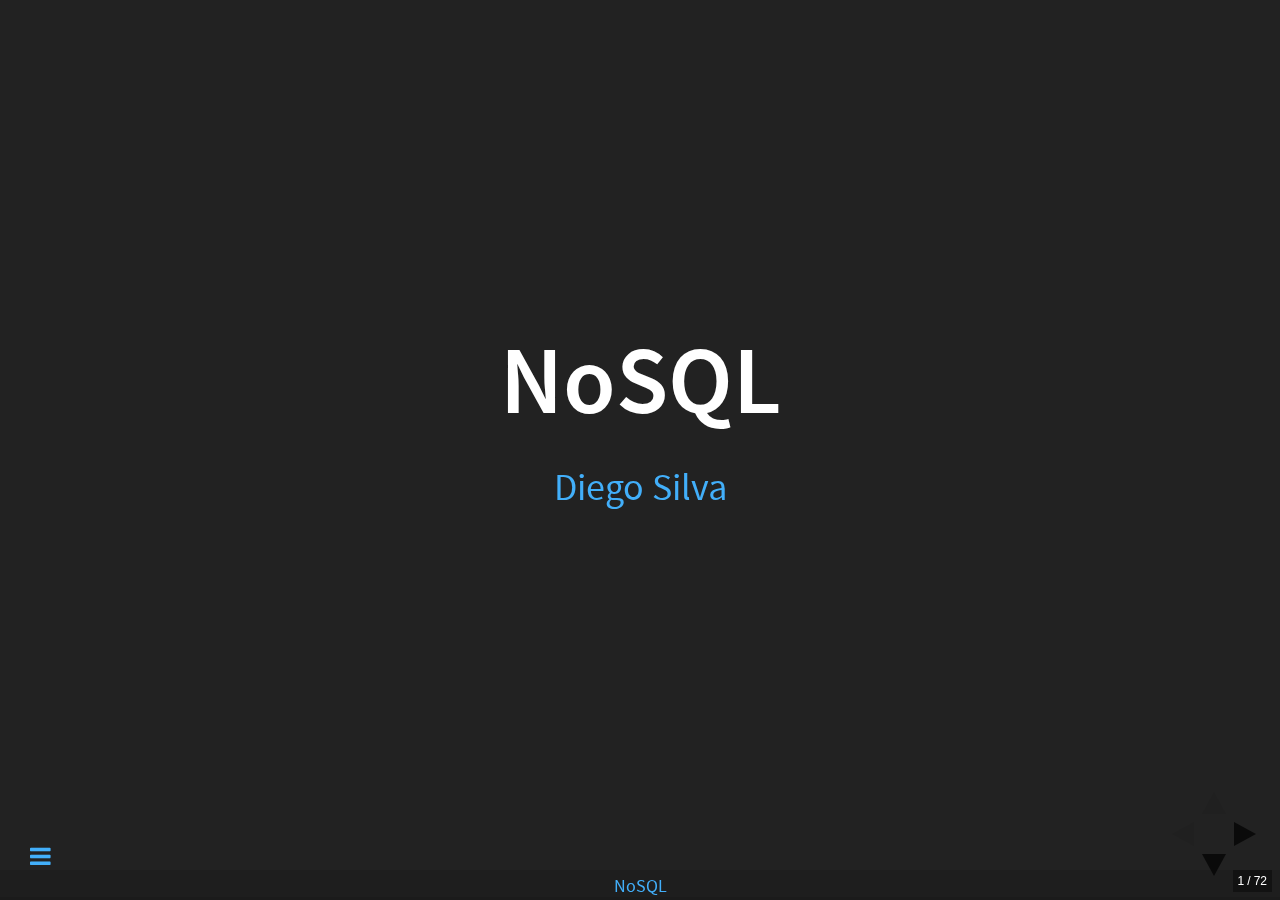
==== commit fab1d334: "Corrigindo referencia a imagens palestra nosql iftm" ====
--- a/palestras/2018/iftm-06-07-2018/index.html
+++ b/palestras/2018/iftm-06-07-2018/index.html
@@ -7,7 +7,7 @@
         <title>Programação Orientada a Objetos</title>
 
         <link rel="stylesheet" href="css/reveal.css">
-        <link rel="stylesheet" href="css/theme/tdc.css" id="theme">
+        <link rel="stylesheet" href="css/theme/black.css" id="theme">
 
         <link rel="stylesheet" href="lib/css/zenburn.css">
     </head>
--- a/palestras/2018/iftm-06-07-2018/css/theme/black.css
+++ b/palestras/2018/iftm-06-07-2018/css/theme/black.css
@@ -0,0 +1,287 @@
+/**
+ * Black theme for reveal.js. This is the opposite of the 'white' theme.
+ *
+ * By Hakim El Hattab, http://hakim.se
+ */
+@import url(../../lib/font/source-sans-pro/source-sans-pro.css);
+section.has-light-background, section.has-light-background h1, section.has-light-background h2, section.has-light-background h3, section.has-light-background h4, section.has-light-background h5, section.has-light-background h6 {
+  color: #222; }
+
+/*********************************************
+ * GLOBAL STYLES
+ *********************************************/
+body {
+  background: #222;
+  background-color: #222; }
+
+.reveal {
+  font-family: "Source Sans Pro", Helvetica, sans-serif;
+  font-size: 38px;
+  font-weight: normal;
+  color: #fff; }
+
+::selection {
+  color: #fff;
+  background: #bee4fd;
+  text-shadow: none; }
+
+.reveal .slides > section,
+.reveal .slides > section > section {
+  line-height: 1.3;
+  font-weight: inherit; }
+
+/*********************************************
+ * HEADERS
+ *********************************************/
+.reveal h1,
+.reveal h2,
+.reveal h3,
+.reveal h4,
+.reveal h5,
+.reveal h6 {
+  margin: 0 0 20px 0;
+  color: #fff;
+  font-family: "Source Sans Pro", Helvetica, sans-serif;
+  font-weight: 600;
+  line-height: 1.2;
+  letter-spacing: normal;
+/*  text-transform: uppercase;*/
+  text-shadow: none;
+  word-wrap: break-word; }
+
+.reveal h1 {
+  font-size: 2.5em; }
+
+.reveal h2 {
+  font-size: 1.6em; }
+
+.reveal h3 {
+  font-size: 1.3em; }
+
+.reveal h4 {
+  font-size: 1em; }
+
+.reveal h1 {
+  text-shadow: none; }
+
+/*********************************************
+ * OTHER
+ *********************************************/
+.reveal p {
+  margin: 20px 0;
+  line-height: 1.3; }
+
+/* Ensure certain elements are never larger than the slide itself */
+.reveal img,
+.reveal video,
+.reveal iframe {
+  max-width: 95%;
+  max-height: 95%; }
+
+.reveal strong,
+.reveal b {
+  font-weight: bold; }
+
+.reveal em {
+  font-style: italic; }
+
+.reveal ol,
+.reveal dl,
+.reveal ul {
+  display: inline-block;
+  text-align: left;
+  margin: 0 0 0 1em; }
+
+.reveal ol {
+  list-style-type: decimal; }
+
+.reveal ul {
+  list-style-type: disc; }
+
+.reveal ul ul {
+  list-style-type: square; }
+
+.reveal ul ul ul {
+  list-style-type: circle; }
+
+.reveal ul ul,
+.reveal ul ol,
+.reveal ol ol,
+.reveal ol ul {
+  display: block;
+  margin-left: 40px; }
+
+.reveal dt {
+  font-weight: bold; }
+
+.reveal dd {
+  margin-left: 40px; }
+
+.reveal q,
+.reveal blockquote {
+  quotes: none; }
+
+.reveal blockquote {
+  display: block;
+  position: relative;
+  width: 70%;
+  margin: 20px auto;
+  padding: 5px;
+  font-style: italic;
+  background: rgba(255, 255, 255, 0.05);
+  box-shadow: 0px 0px 2px rgba(0, 0, 0, 0.2); }
+
+.reveal blockquote p:first-child,
+.reveal blockquote p:last-child {
+  display: inline-block; }
+
+.reveal q {
+  font-style: italic; }
+
+.reveal pre {
+  display: block;
+  position: relative;
+  width: 90%;
+  margin: 20px auto;
+  text-align: left;
+  font-size: 0.55em;
+  font-family: monospace;
+  line-height: 1.2em;
+  word-wrap: break-word;
+  box-shadow: 0px 0px 6px rgba(0, 0, 0, 0.3); }
+
+.reveal code {
+  font-family: monospace; }
+
+.reveal pre code {
+  display: block;
+  padding: 5px;
+  overflow: auto;
+  max-height: 400px;
+  word-wrap: normal; }
+
+.reveal table {
+  margin: auto;
+  border-collapse: collapse;
+  border-spacing: 0; }
+
+.reveal table th {
+  font-weight: bold; }
+
+.reveal table th,
+.reveal table td {
+  text-align: left;
+  padding: 0.2em 0.5em 0.2em 0.5em;
+  border-bottom: 1px solid; }
+
+.reveal table th[align="center"],
+.reveal table td[align="center"] {
+  text-align: center; }
+
+.reveal table th[align="right"],
+.reveal table td[align="right"] {
+  text-align: right; }
+
+.reveal table tbody tr:last-child th,
+.reveal table tbody tr:last-child td {
+  border-bottom: none; }
+
+.reveal sup {
+  vertical-align: super; }
+
+.reveal sub {
+  vertical-align: sub; }
+
+.reveal small {
+  display: inline-block;
+  font-size: 0.6em;
+  line-height: 1.2em;
+  vertical-align: top; }
+
+.reveal small * {
+  vertical-align: top; }
+
+/*********************************************
+ * LINKS
+ *********************************************/
+.reveal a {
+  color: #42affa;
+  text-decoration: none;
+  -webkit-transition: color .15s ease;
+  -moz-transition: color .15s ease;
+  transition: color .15s ease; }
+
+.reveal a:hover {
+  color: #8dcffc;
+  text-shadow: none;
+  border: none; }
+
+.reveal .roll span:after {
+  color: #fff;
+  background: #068de9; }
+
+/*********************************************
+ * IMAGES
+ *********************************************/
+.reveal section img {
+  margin: 15px 0px;
+  background: rgba(255, 255, 255, 0.12);
+/*  border: 4px solid #fff;*/
+/*  box-shadow: 0 0 10px rgba(0, 0, 0, 0.15); }*/
+
+.reveal section img.plain {
+  border: 0;
+  box-shadow: none; }
+
+.reveal a img {
+  -webkit-transition: all .15s linear;
+  -moz-transition: all .15s linear;
+  transition: all .15s linear; }
+
+.reveal a:hover img {
+  background: rgba(255, 255, 255, 0.2);
+  border-color: #42affa;
+/*  box-shadow: 0 0 20px rgba(0, 0, 0, 0.55); }*/
+
+/*********************************************
+ * NAVIGATION CONTROLS
+ *********************************************/
+.reveal .controls .navigate-left,
+.reveal .controls .navigate-left.enabled {
+  border-right-color: #42affa; }
+
+.reveal .controls .navigate-right,
+.reveal .controls .navigate-right.enabled {
+  border-left-color: #42affa; }
+
+.reveal .controls .navigate-up,
+.reveal .controls .navigate-up.enabled {
+  border-bottom-color: #42affa; }
+
+.reveal .controls .navigate-down,
+.reveal .controls .navigate-down.enabled {
+  border-top-color: #42affa; }
+
+.reveal .controls .navigate-left.enabled:hover {
+  border-right-color: #8dcffc; }
+
+.reveal .controls .navigate-right.enabled:hover {
+  border-left-color: #8dcffc; }
+
+.reveal .controls .navigate-up.enabled:hover {
+  border-bottom-color: #8dcffc; }
+
+.reveal .controls .navigate-down.enabled:hover {
+  border-top-color: #8dcffc; }
+
+/*********************************************
+ * PROGRESS BAR
+ *********************************************/
+.reveal .progress {
+  background: rgba(0, 0, 0, 0.2); }
+
+.reveal .progress span {
+  background: #42affa;
+  -webkit-transition: width 800ms cubic-bezier(0.26, 0.86, 0.44, 0.985);
+  -moz-transition: width 800ms cubic-bezier(0.26, 0.86, 0.44, 0.985);
+  transition: width 800ms cubic-bezier(0.26, 0.86, 0.44, 0.985); }
